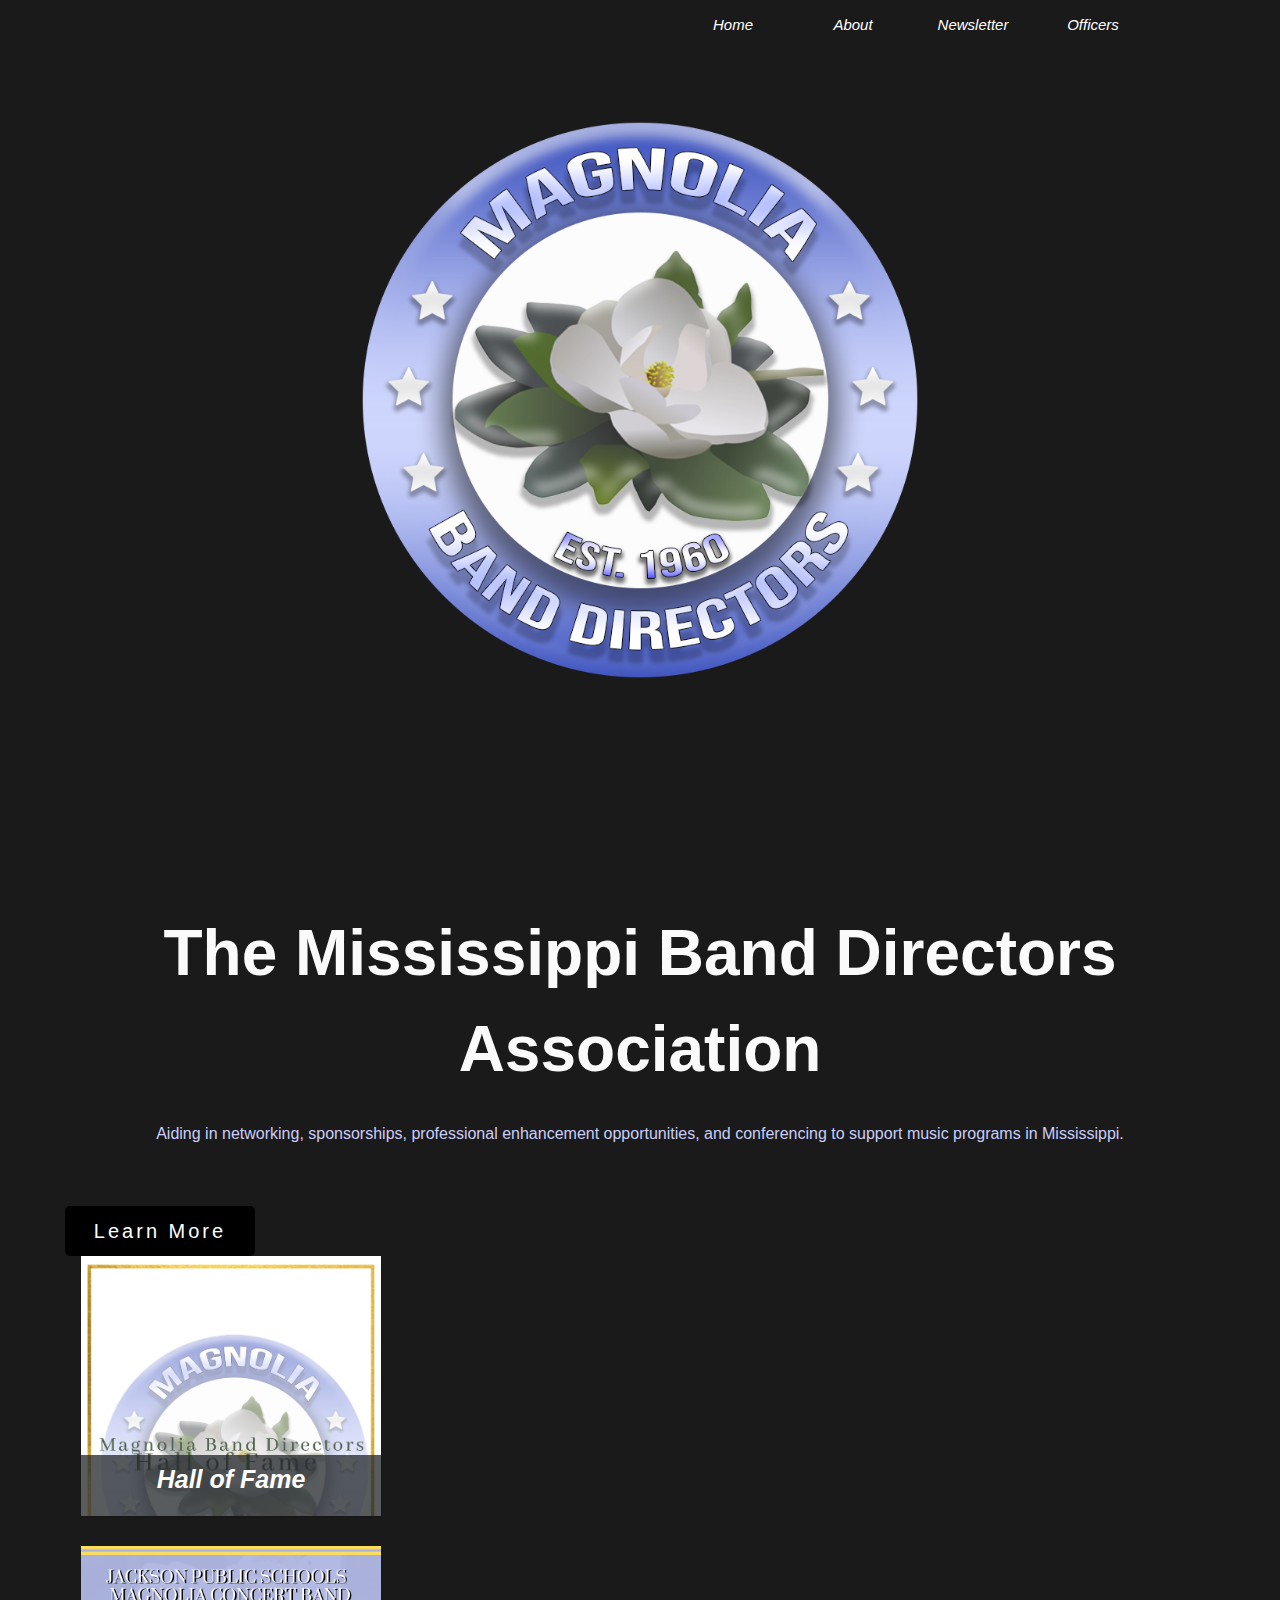
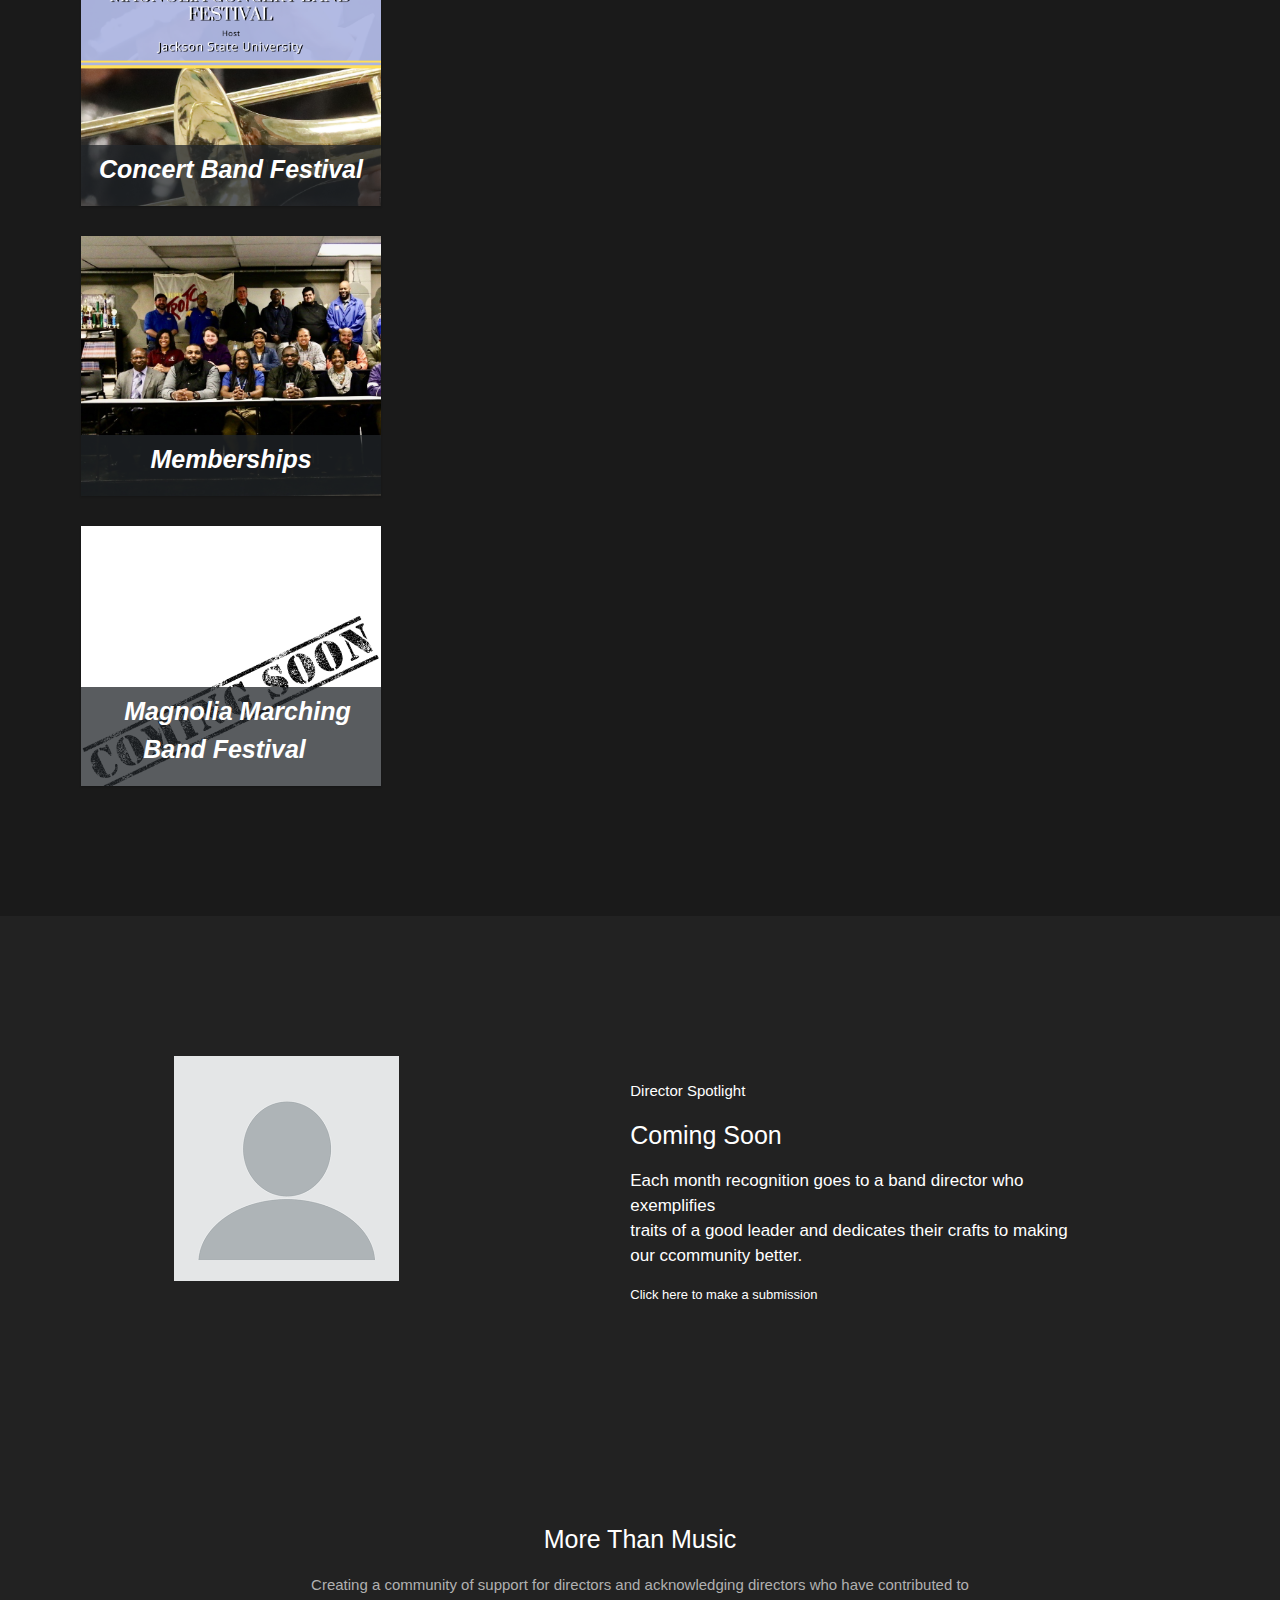
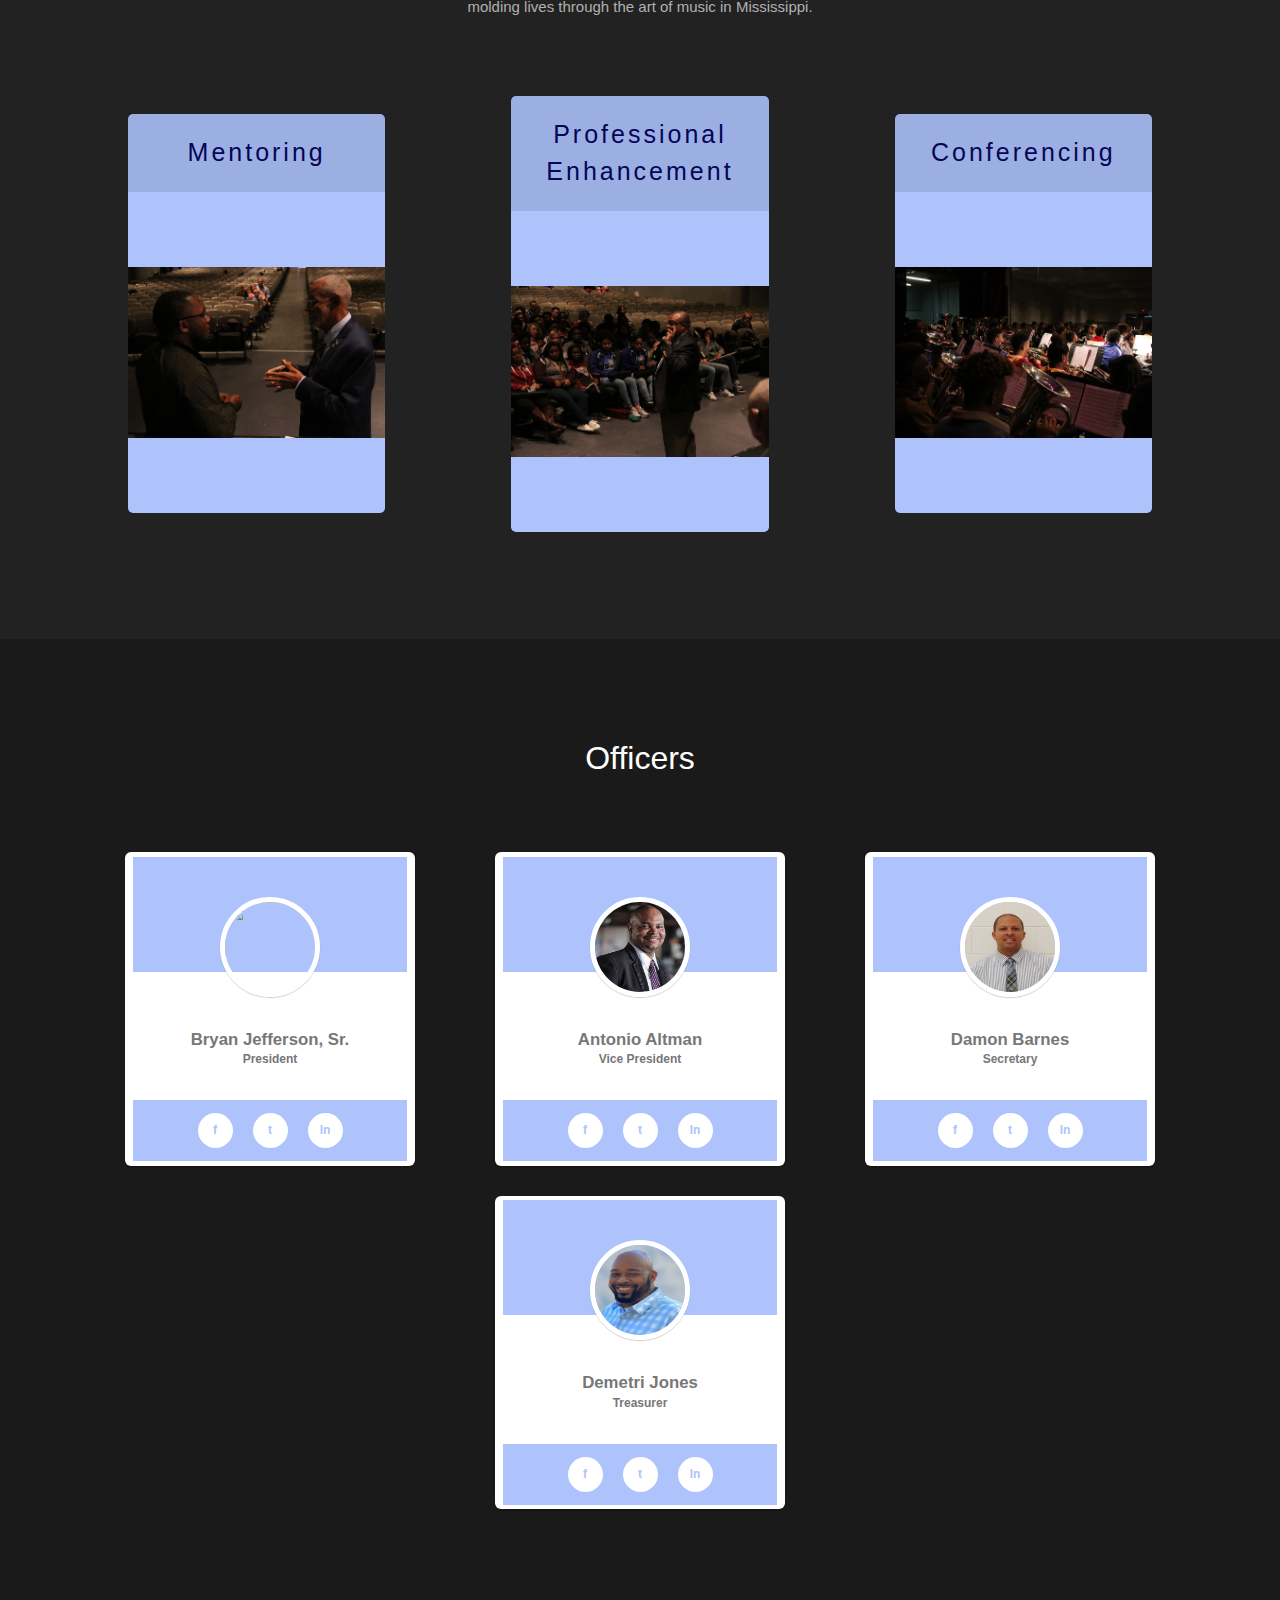
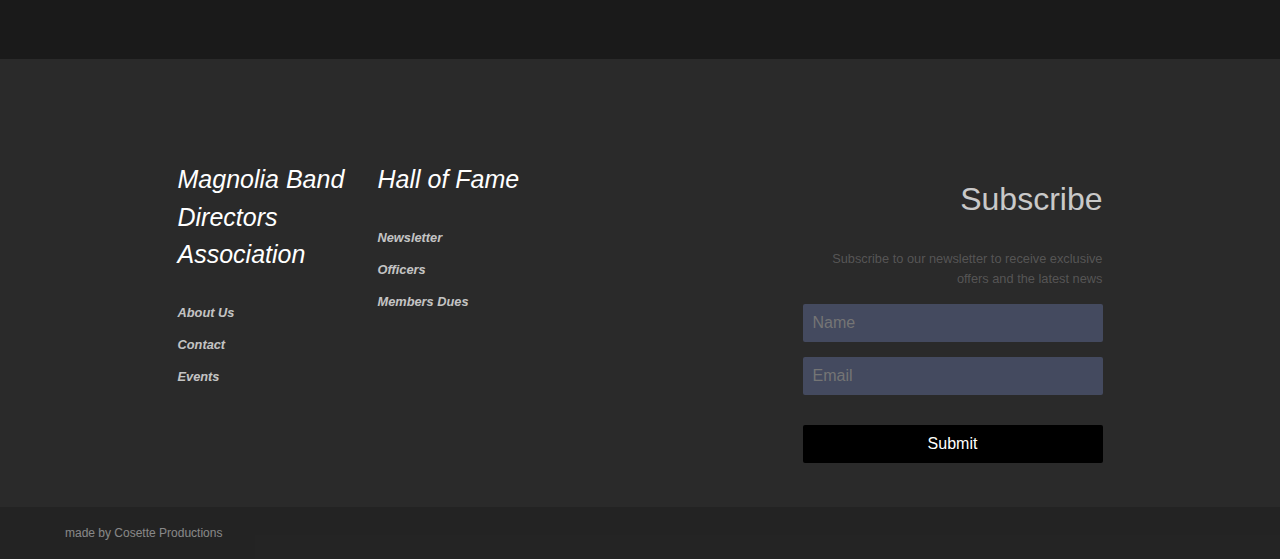
==== index.html @ d33f21e5 "New commit on this project locally" ====
<!doctype html>
        <html lang="en">
          <head>
            <meta name="viewport" content="width=device-width">
            <meta charset="utf-8">
            <title>Magnolia Band Directors</title>
            <link rel="shortcut icon" type="image/x-icon" href="assets/MBD-logo.png"/>
            <meta property="og:url" content="http://cosetteproductions.com" />
            <meta property="og:type" content="website" />
            <meta property="og:title" content="MS Band Directors Association" />
            <meta name="theme-color" content="#aec3fc">
            <meta name="description" content="Aiding in networking, sponsorships, professional enhancement opportunities, and conferencing to support music programs in Mississippi.">
            <meta name="keywords" content="band, band director, mississippi band, band director association">
            <meta name="author" content="Jabrieka Thornton">
            <link rel="stylesheet" href="./css/style.css">
            <!--============== Bootstrap link =============-->
            <link rel="stylesheet" href="https://cdn.jsdelivr.net/npm/bootstrap@5.2.0-beta1/dist/css/bootstrap.min.css">
            <!-- _____ Slick Slider _____ -->
            <link rel="stylesheet" href="https://cdn.jsdelivr.net/jquery.slick/1.6.0/slick.css">
            <link rel="stylesheet" type="text/css" href="./css/slick.css"/>
            <link rel="stylesheet" type="text/css" href="./css/slick-theme.css"/>
          </head>
          <body>
            <body>
              <header class="header-banner">
                <div class="container-width">
                  <nav class="menu">
                    <!-- <span class="nav-item">
                      <a class="menu-item" href="">Resources</a>
                    </span> -->
                    <span class="nav-item">
                      <a class="menu-item scroll-link" id=".bdg-sect" href="officers.html">Officers</a>
                    </span>
                    <span class="nav-item">
                      <a class="menu-item" href="https://www.canva.com/design/DAFUAje_mnM/11EycZ7sehlPkjwd6vkepw/view?utm_content=DAFUAje_mnM&utm_campaign=designshare&utm_medium=link&utm_source=publishsharelink">Newsletter</a>
                    </span>
                    <span class="nav-item">
                      <a class="menu-item" href="about.html">About</a>
                    </span>
                    <span>
                      <a class="menu-item active" aria-current="page" href="#">Home</a>
                    </span>
                  </nav>
                </div>
              </header>
              <section class="flex-sect">
                <div class="container-width">
                  <div class="flex-title">The Mississippi Band Directors Association</div>
                  <div class="flex-desc">
                    Aiding in networking, sponsorships, professional enhancement opportunities, 
                    and conferencing to support music programs in Mississippi.
                  </div>
                  <div class="lead-btn" href="about.html">Learn More</div>
                  <div class="slider">
                    <div class="mx-3">
                      <div class="card border-0 rounded-0">
                        <div class="card1">
                        <div class="d-flex bg-opacity-25 justify-content-center align-items-end">
                          <div class="text-center pb-2 bg-dark w-100 pt-3 bg-opacity-75">
                            <a class="text-white fw-bold" href="HOF.html">Hall of Fame</a>
                          </div>
                        </div>
                        </div>
                      </div>
                    </div>
                    <div class="mx-3">
                      <div class="card border-0 rounded-0">
                        <div class="card2">
                        <div class="d-flex bg-opacity-25 justify-content-center align-items-end">
                          <div class="text-center pb-2 bg-dark w-100 pt-3 bg-opacity-75">
                            <a class="text-white fw-bold">Concert Band Festival</a>
                          </div>
                        </div>
                        </div>
                      </div>
                    </div>
                    <div class="mx-3">
                      <div class="card border-0 rounded-0">
                        <div class="card3">
                        <div class="d-flex bg-opacity-25 justify-content-center align-items-end">
                          <div class="text-center pb-2 bg-dark w-100 pt-3 bg-opacity-75">
                            <a class="text-white fw-bold">Memberships</a>
                          </div>
                        </div>
                        </div>
                      </div>
                    </div>
                    <div class="mx-3">
                      <div class="card border-0 rounded-0">
                        <div class="card4">
                        <div class="d-flex bg-opacity-25 justify-content-center align-items-end">
                          <div class="text-center pb-2 bg-dark w-100 pt-3 bg-opacity-75">
                            <a class="text-white fw-bold" href="">Magnolia Marching Band Festival</a>
                          </div>
                        </div>
                        </div>
                      </div>
                    </div>
                  </div>
              </div>
              </section>
              <section class="spotlight-sect">
                <div class="container-width">
                  <div class="spotlight-container">
                    <img src="./assets/Officers/Anonymous User.png" class="Spotlight" alt=""/>
                    <div class="spotlight-content">
                      <div class="spotlight-pre">Director Spotlight</div>
                      <div class="spotlight-title">Coming Soon</div>
                      <div class="spotlight-desc">
                        Each month recognition goes to a band director who exemplifies <br>
                        traits of a good leader and dedicates their crafts to making our ccommunity better.
                      </div>
                      <div class="spotlight-post">Click here to make a submission</div>
                    </div>
                  </div>
                </div>
              </section>
              <section class="blk-sect">
                <div class="container-width">
                  <div class="blk-title">More Than Music</div>
                  <div class="blk-desc">
                    Creating a community of support for directors and acknowledging directors who have contributed to molding lives through 
                    the art of music in Mississippi.
                  </div>
                  <div class="price-cards">
                    <div class="price-card-cont">
                      <div class="price-card">
                        <div class="pc-title">Mentoring</div>
                        <div class="pc-desc">
                          <img class="card-img-top img-fluid" src="/assets/Band-Clinic/Mentoring.jpg" alt="">
                        </div>
                      </div>
                    </div>
                    <div class="price-card-cont">
                      <div class="price-card">
                        <div class="pc-title">Professional Enhancement</div>
                        <div class="pc-desc">
                          <img class="card-img-top img-fluid" src="/assets/Band-Clinic/Professional-Enhancement.jpg" alt="">
                        </div>
                      </div>
                    </div>
                    <div class="price-card-cont">
                      <div class="price-card">
                        <div class="pc-title">Conferencing</div>
                        <div class="pc-desc">
                          <img class="card-img-top img-fluid" src="/assets/Band-Clinic/Full-band-3.jpg" alt="">
                        </div>
                      </div>
                    </div>
                  </div>
                </div>
              </section>
              <section class="bdg-sect">
                <div class="container-width">
                  <h1 class="bdg-title">Officers</h1>
                  <div class="badges">
                    <div class="badge">
                      <div class="badge-header"></div>
                      <img src="assets/Officers/Bryan Jefferson, Sr 1.png" class="badge-avatar" alt=""/>
                      <div class="badge-body">
                        <div class="badge-name">Bryan Jefferson, Sr.</div>
                        <div class="badge-role">President</div>
                        <div class="badge-desc"></div>
                        </div>
                        <div class="badge-foot">
                          <span class="badge-link">f</span>
                          <span class="badge-link">t</span>
                          <span class="badge-link">ln</span>
                        </div>
                      </div>
                      <div class="badge">
                        <div class="badge-header"></div>
                        <img src="assets/Officers/antonio altman.png" class="badge-avatar" alt=""/>
                        <div class="badge-body">
                          <div class="badge-name">Antonio Altman</div>
                          <div class="badge-role">Vice President</div>
                          <div class="badge-desc"></div>
                          </div><div class="badge-foot">
                            <span class="badge-link">f</span>
                            <span class="badge-link">t</span>
                            <span class="badge-link">ln</span>
                          </div>
                        </div>
                  <div class="badge">
                    <div class="badge-header"></div>
                    <img src="assets/Officers/William D. Barnes Bio Picture.png" class="badge-avatar" alt=""/>
                    <div class="badge-body">
                      <div class="badge-name">Damon Barnes</div>
                      <div class="badge-role">Secretary</div>
                      <div class="badge-desc"></div>
                    </div>
                    <div class="badge-foot">
                      <span class="badge-link">f</span>
                      <span class="badge-link">t</span>
                      <span class="badge-link">ln</span>
                    </div>
                    </div>
                    <div class="badge">
                      <div class="badge-header"></div>
                      <img src="assets/Officers/Demetri Jones (2).JPEG" class="badge-avatar" alt=""/>
                      <div class="badge-body">
                        <div class="badge-name">Demetri Jones</div>
                        <div class="badge-role">Treasurer</div>
                        <div class="badge-desc"></div>
                      </div>
                      <div class="badge-foot">
                        <span class="badge-link">f</span>
                        <span class="badge-link">t</span>
                        <span class="badge-link">ln</span>
                      </div>
                  </div>
                  </div>
                </div>
              </section>
                  <footer class="footer-under">
                    <div class="container-width">
                      <div class="footer-container">
                        <nav class="foot-lists">
                          <div class="foot-list">
                            <a class="foot-list-title active" aria-current="page" href="#">Magnolia Band <br> Directors Association</a>
                            <a class="foot-list-item" href="about.html">About Us</a>
                            <a class="foot-list-item" href="contact.html">Contact</a>
                            <a class="foot-list-item">Events</a>
                          </div>
                          <div class="foot-list">
                            <a class="foot-list-title" href="HOF.html">Hall of Fame</a>
                            <a class="foot-list-item" href="https://www.canva.com/design/DAFUAje_mnM/11EycZ7sehlPkjwd6vkepw/view?utm_content=DAFUAje_mnM&utm_campaign=designshare&utm_medium=link&utm_source=publishsharelink">Newsletter</a>
                            <a class="foot-list-item" href="officers.html">Officers</a>
                            <a class="foot-list-item">Members Dues</a>
                          </div>
                          <div class="clearfix"></div>
                        </nav>
                        <div class="form-sub">
                          <div class="foot-form-cont">
                            <div class="foot-form-title">Subscribe</div>
                            <div class="foot-form-desc">
                              Subscribe to our newsletter to receive exclusive 
                              offers and the latest news
                            </div>
                            <input type="text" name="name" placeholder="Name" class="sub-input"/>
                            <input type="text" name="email" placeholder="Email" class="sub-input"/>
                            <button type="button" class="sub-btn">Submit</button>
                          </div>
                        </div>
                      </div>
                    </div>
                    <div class="copyright">
                      <div class="container-width">
                        <div class="made-with">made by Cosette Productions</div>
                        <div class="foot-social-btns">facebook twitter linkedin mail</div>
                        <div class="clearfix"></div>
                      </div>
                    </div>
                  </footer>
            </body>

            <!-- ___________ Slick Slider ______________ -->
  <script src="https://code.jquery.com/jquery-3.4.1.min.js"></script>
  <script src="https://cdn.jsdelivr.net/jquery.slick/1.6.0/slick.min.js"></script>
  <script>

    $('.slider').slick({
      centerMode: true,
      dots: true,
      autoplay: true,
      centerPadding: '60px',
      slidesToShow: 3,
      responsive: [{
        breakpoint: 768,
        settings: {
          arrows: false,
          centerMode: true,
          centerPadding: '40px',
          Infinity: true,
          slidesToShow: 1
        },
      }]
    });

  </script>

            <script src="https://cdn.jsdelivr.net/npm/bootstrap@5.1.3/dist/js/bootstrap.bundle.min.js" 
            integrity="sha384-ka7Sk0Gln4gmtz2MlQnikT1wXgYsOg+OMhuP+IlRH9sENBO0LRn5q+8nbTov4+1p" 
            crossorigin="anonymous"></script>
            <script src="./js/slick.js"></script>
          </body>
        </html>
---- css/style.css ----
* {
    box-sizing: border-box;
}

body {
    margin: 0,0,0,0;
}

.clearfix {
    clear: both;
}

.header-banner {
    padding-top: 400px;
    padding-bottom: 400px;
    color: #ffffff;
    font-family: Helvetica, serif;
    font-weight: 100;
    background-color: #1a1a1a;
    background-image:url("../assets/MBD-icon-\(Transparent\).png");
    background-attachment: scroll;
    background-position: center;
    background-repeat: no-repeat;
    background-size: 1500px, 3400px;
    block-size: 100%;
}

.container-width {
    width: 100%;
    max-width: 1150px;
    margin: 0 auto;
}

.menu {
    overflow: hidden;
    position: absolute; /* Set the navbar to fixed position */
    top: 10px; /* Position the navbar at the top of the page */
    width: 85%; /* Full width */
}

.menu-item {
    float: right;
    font-size: 15px;
    color: #fff;
    width: 120px;
    padding: 10px;
    min-height: 50px;
    text-align: center;
    line-height: 30px;
    font-weight: 400;
}

.lead-title {
    margin: 150px 0 30px 0;
    font-size: 40px;
}

.sub-lead-title {
    max-width: 650px;
    line-height: 30px;
    margin-bottom: 30px;
    color: #c6c6c6;
}

.lead-btn {
    margin-top: 15px;
    padding: 10px;
    width: 190px;
    min-height: 30px;
    font-size: 20px;
    color:white;
    text-align: center;
    letter-spacing: 3px;
    line-height: 30px;
    background-color: #000000;
    border-radius: 5px;
    transition: all 0.5s ease;
    cursor: pointer;
}

.lead-btn:hover {
    background-color: #aec3fc;
    color: #000000;
}

.lead-btn:active {
    background-color: #4f4f4f;
    color: #000000;
}

.flex-sect {
    background-color: #1a1a1a;
    padding: 100px 0;
    font-family: Helvetica, serif;
}

.flex-title {
    margin-bottom: 15px;
    margin-top:0px;
    font-size: 4em;
    text-align: center;
    font-weight: 700;
    color: #fafafa;
    padding: 5px;
}

.flex-desc {
    margin-bottom: 55px;
    font-size: 1em;
    color: rgb(202, 206, 249);
    text-align: center;
    padding: 5px;
}

.cards {
    padding: 20px 0;
    display: flex;
    justify-content: space-around;
    flex-flow: wrap;
}

.card {
    background-color: white;
    height: 300px;
    width: 300px;
    margin-bottom: 30px;
    box-shadow: 0 1px 2px 0 rgba(0, 0, 0, 0.2);
    border-radius: 2px;
    transition: all 0.5s ease;
    font-weight: 100;
    overflow: hidden;
}

.card1 {
    background-image:url(../assets/HOF-History/1.png);
    background-size: cover;
}

.card2 {
    background-image:url(../assets/Concert-Band-Festival/1.png);
    background-size: cover;
}

.card3 {
    background-image:url(../assets/Band-Clinic/Mass-Director-Photo.jpeg);
    background-size: cover;
}

.card4 {
    background-image:url(../assets/Comingsoon.png);
    background-size: cover;
}

.card:hover {
    margin-top: -5px;
    box-shadow: 0 20px 30px 0 rgba(0, 0, 0, 0.2);
}

.card-header {
    height: 155px;
    background-image: url("https://via.placeholder.com/350x250/78c5d6/fff");
    background-size: cover;
    background-position: center center;
}

.card-header.ch2 {
    background-image: url("https://via.placeholder.com/350x250/459ba8/fff");
}

.card-header.ch3 {
    background-image: url("https://via.placeholder.com/350x250/79c267/fff");
}

.card-header.ch4 {
    background-image: url("https://via.placeholder.com/350x250/c5d647/fff");
}

.card-header.ch5 {
    background-image: url("https://via.placeholder.com/350x250/f28c33/fff");
}

.card-header.ch6 {
    background-image: url("https://via.placeholder.com/350x250/e868a2/fff");
}

.card-body {
    padding: 15px 15px 5px 15px;
    color: #555;
}

.card-title {
    font-size: 1.4em;
    margin-bottom: 5px;
}

.card-sub-title {
    color: #b3b3b3;
    font-size: 1em;
    margin-bottom: 15px;
}

.card-desc {
    font-size: 0.85rem;
    line-height: 17px;
}

.d-flex{
    height: 260px;
}

.spotlight-sect {
    padding-top: 100px;
    padding-bottom: 100px;
    font-family: Helvetica, serif;
    background-color: #222222;
}

.img-phone {
    float: left;
}

.spotlight-container {
    display: flex;
    flex-wrap: wrap;
    align-items: center;
    justify-content: space-around;
}

.spotlight-content {
    float: left;
    padding: 7px;
    width: 490px;
    color: #ffffff;
    font-weight: 100;
    margin-top: 50px;
}

.spotlight-pre {
    padding: 7px;
    color: #ffffff;
    font-size: 15px;
}

.spotlight-title {
    padding: 7px;
    font-size: 25px;
    font-weight: 400;
}

.spotlight-desc {
    padding: 7px;
    font-size: 17px;
    line-height: 25px;
}

.spotlight-post {
    padding: 7px;
    line-height: 25px;
    font-size: 13px;
}

.blk-sect {
    padding-top: 100px;
    padding-bottom: 100px;
    background-color: #222222;
    font-family: Helvetica, serif;
}

.blk-title {
    color: #fff;
    font-size: 25px;
    text-align: center;
    margin-bottom: 15px;
}

.blk-desc {
    color: #b1b1b1;
    font-size: 15px;
    text-align: center;
    max-width: 700px;
    margin: 0 auto;
    font-weight: 100;
}

.price-cards {
    margin-top: 70px;
    display: flex;
    flex-wrap: wrap;
    align-items: center;
    justify-content: space-around;
}

.price-card-cont {
    width: 300px;
    padding: 7px;
    float: left;
}

.price-card {
    margin: 0 auto;
    min-height: 350px;
    background-color: #aec3fc;
    border-radius: 5px;
    font-weight: 100;
    color: #050558;
    width: 90%;
}

.pc-title {
    font-weight: 100;
    letter-spacing: 3px;
    text-align: center;
    font-size: 25px;
    background-color: rgba(0, 0, 0, 0.1);
    padding: 20px;
}

.pc-desc {
    padding: 75px 0;
    text-align: center;
}


.footer-under {
    background-color:#2a2a2a;
    padding-top: 100px;
    min-height: 500px;
    color: #eee;
    position: sticky;
    font-weight: 100;
    font-family: Helvetica, serif;
}

.copyright {
    background-color: rgba(0, 0, 0, 0.15);
    color: rgba(238, 238, 238, 0.5);
    bottom: 0;
    padding: 1em 0;
    position: absolute;
    width: 100%;
    font-size: 0.75em;
}

.made-with {
    float: left;
    width: 50%;
    padding: 5px 0;
}

.foot-social-btns {
    display: none;
    float: right;
    width: 50%;
    text-align: right;
    padding: 5px 0;
}

.footer-container {
    display: flex;
    flex-wrap: wrap;
    align-items: stretch;
    justify-content: space-around;
}

.foot-list {
    float: left;
    width: 200px;
}

.foot-list a{
    display: block;

}
.foot-list-title {
    font-weight: 400;
    margin-bottom: 10px;
    padding: 0.5em 0;
}

.foot-list-item {
    color: rgba(238, 238, 238, 0.8);
    font-size: 0.8em;
    padding: 0.5em 0;
}

.foot-list-item:hover {
    color: rgb(149, 157, 243);
}

.foot-form-cont {
    width: 300px;
    float: right;
}

.foot-form-title {
    color: rgba(255, 255, 255, 0.75);
    font-weight: 400;
    margin-bottom: 10px;
    padding: 0.5em 0;
    text-align: right;
    font-size: 2em;
}

.foot-form-desc {
    font-size: 0.8em;
    color: rgba(105, 104, 104, 0.712);
    line-height: 20px;
    text-align: right;
    margin-bottom: 15px;
}

.sub-input {
    width: 100%;
    margin-bottom: 15px;
    padding: 7px 10px;
    border-radius: 2px;
    color: #ffffff;
    background-color: #444a5f;
    border: none;
}

.sub-btn {
    width: 100%;
    margin: 15px 0;
    background-color: #000000;
    border: none;
    color: #fff;
    border-radius: 2px;
    padding: 7px 10px;
    font-size: 1em;
    cursor: pointer;
}

.sub-btn:hover {
    background-color: #aec3fc;
}

.sub-btn:active {
    background-color: #777;
    color:#000000
}

.bdg-sect {
    padding-top: 100px;
    padding-bottom: 100px;
    font-family: Helvetica, serif;
    background-color: #1a1a1a;
}

.bdg-title {
    text-align: center;
    font-size: 2em;
    margin-bottom: 55px;
    color: #ffffff;
}

.badges {
    padding: 20px;
    display: flex;
    justify-content: space-around;
    align-items: flex-start;
    flex-wrap: wrap;
}

.badge {
    width: 290px;
    font-family: Helvetica, serif;
    background-color: white;
    margin-bottom: 30px;
    box-shadow: 0 2px 2px 0 rgba(0, 0, 0, 0.2);
    border-radius: 3px;
    font-weight: 100;
    overflow: hidden;
    text-align: center;
}

.badge-header {
    height: 115px;
    background-color: #aec3fc;
    background-image: url("../assets/Concert-Band-Festival/1.png");
    background-position: center center, center center;
    background-attachment: fixed;
    overflow: hidden;
}

.badge-name {
    font-size: 1.4em;
    margin-bottom: 5px;
    color:#777
}

.badge-role {
    color: #777;
    font-size: 1em;
    margin-bottom: 25px;
}

.badge-desc {
    font-size: 0.85rem;
    line-height: 20px;
}

.badge-avatar {
    width: 100px;
    height: 100px;
    border-radius: 100%;
    border: 5px solid #fff;
    box-shadow: 0 1px 1px 0 rgba(0, 0, 0, 0.2);
    margin-top: -75px;
    position: relative;
}

.badge-body {
    margin: 35px 10px;
}

.badge-foot {
    color: #fff;
    background-color: #aec3fc;
    padding-top: 13px;
    padding-bottom: 13px;
    display: flex;
    justify-content: center;
}

.badge-link {
    height: 35px;
    width: 35px;
    line-height: 35px;
    font-weight: 700;
    background-color: #fff;
    color: #aec3fc;
    display: block;
    border-radius: 100%;
    margin: 0 10px;
}

.about-section h1{
    color:#050558;
    font: bold;
}

.about-section h2{
    color: #222222;
    text-align: center;
}
.officers-section{
    padding: 50px;
    text-align: center;
    background-color: #474e5d;
    color: white;
}

.officers-section.h1{
    text-align:center
}

.officer-column {
    float: left;
    width: 25%;
    margin-bottom: 16px;
    padding: 0 8px;
  }
  
  .officer-card {
    box-shadow: 0 4px 8px 0 rgba(115, 149, 250, 0.913);
    margin: 8px;
    width: 100%;
  }
  
  .officer-container {
    padding: 0 16px;
  }
  
  .officer-container::after, .officer-row::after {
    content: "";
    clear: both;
    display: table;
  }
  
  .officer-title {
    color: grey;
  }
  
  .officer-button {
    border: none;
    outline: 0;
    display: inline-block;
    padding: 8px;
    color: white;
    background-color: #000;
    text-align: center;
    cursor: pointer;
    width: 100%;
  }

  .button:hover {
    background-color: #555;
  }
  
  @media screen and (max-width: 650px) {
    .column {
      width: 100%;
      display: block;
    }
  }


@media (max-width: 768px) {
    .foot-form-cont {
        width: 400px;
    }

    .foot-form-title {
        width: autopx;
    }
}

@media (max-width: 480px) {
    .foot-lists {
        display: none;
    }
}
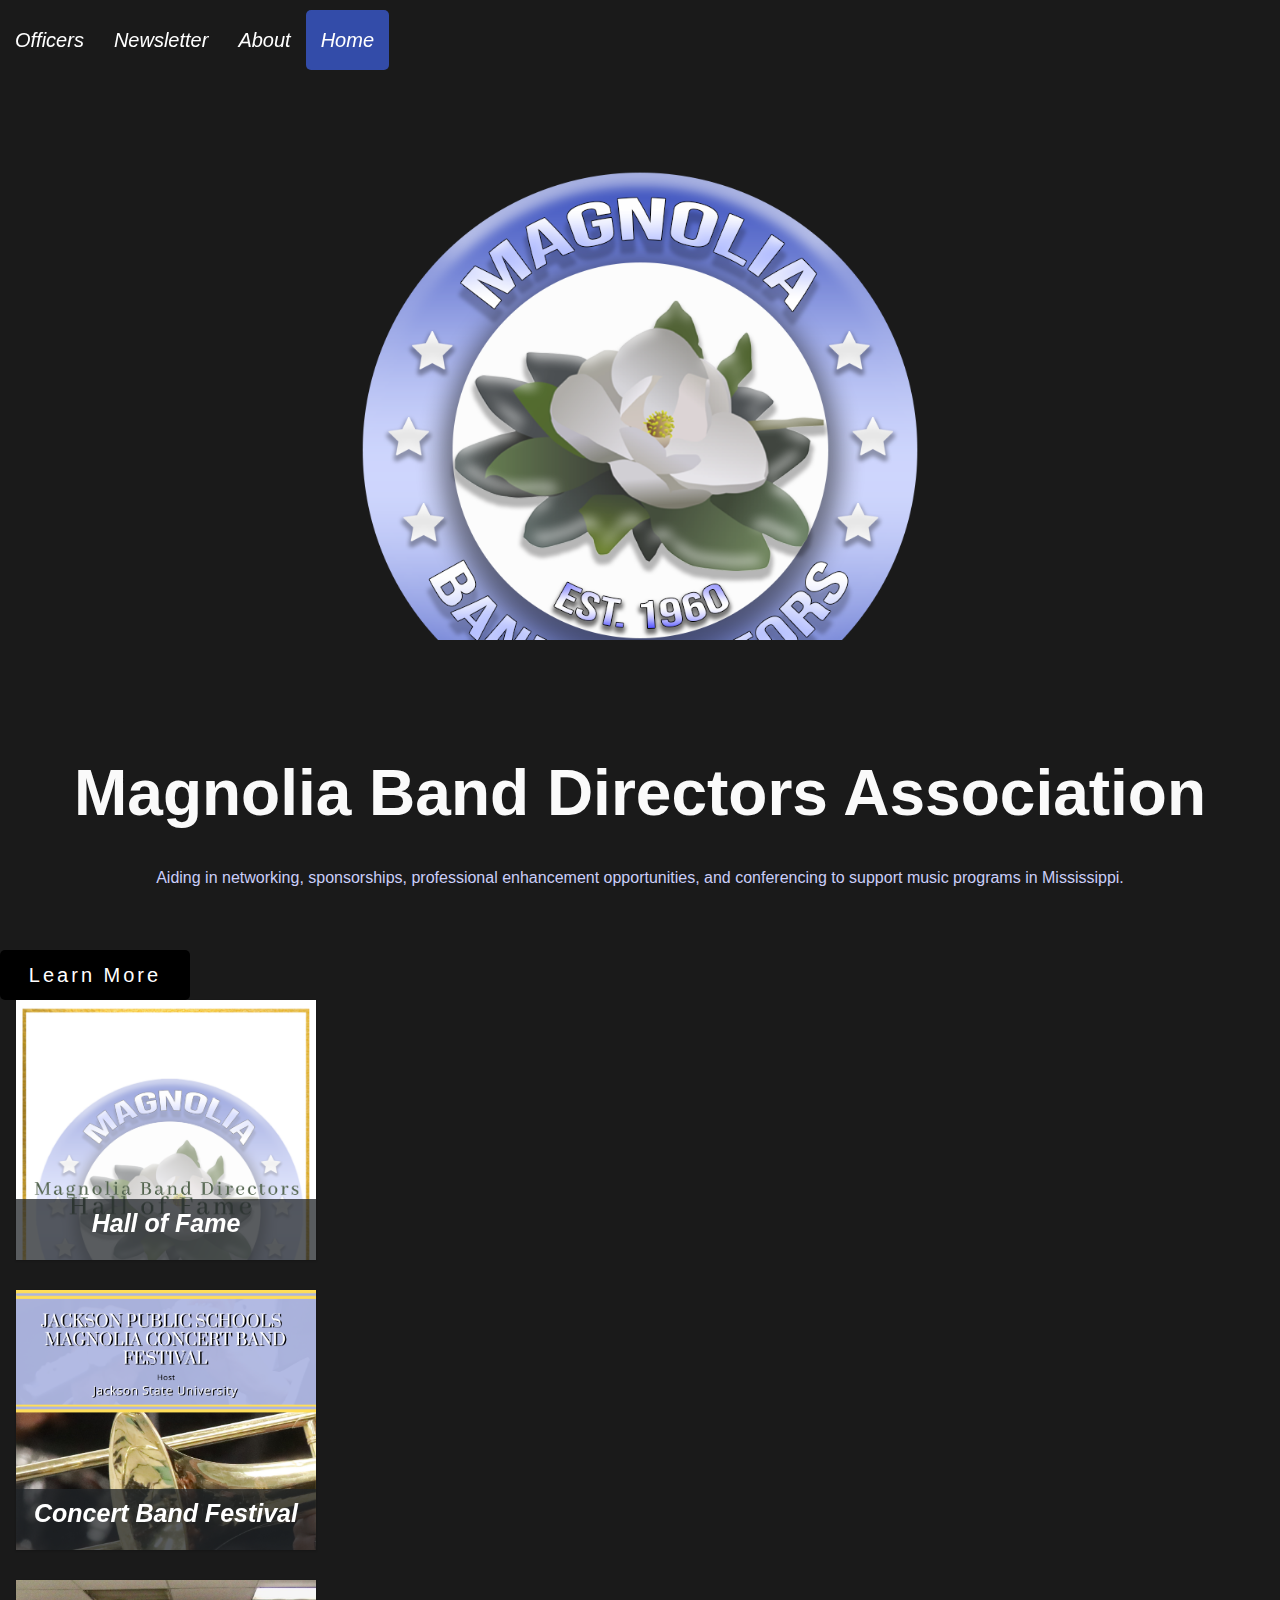
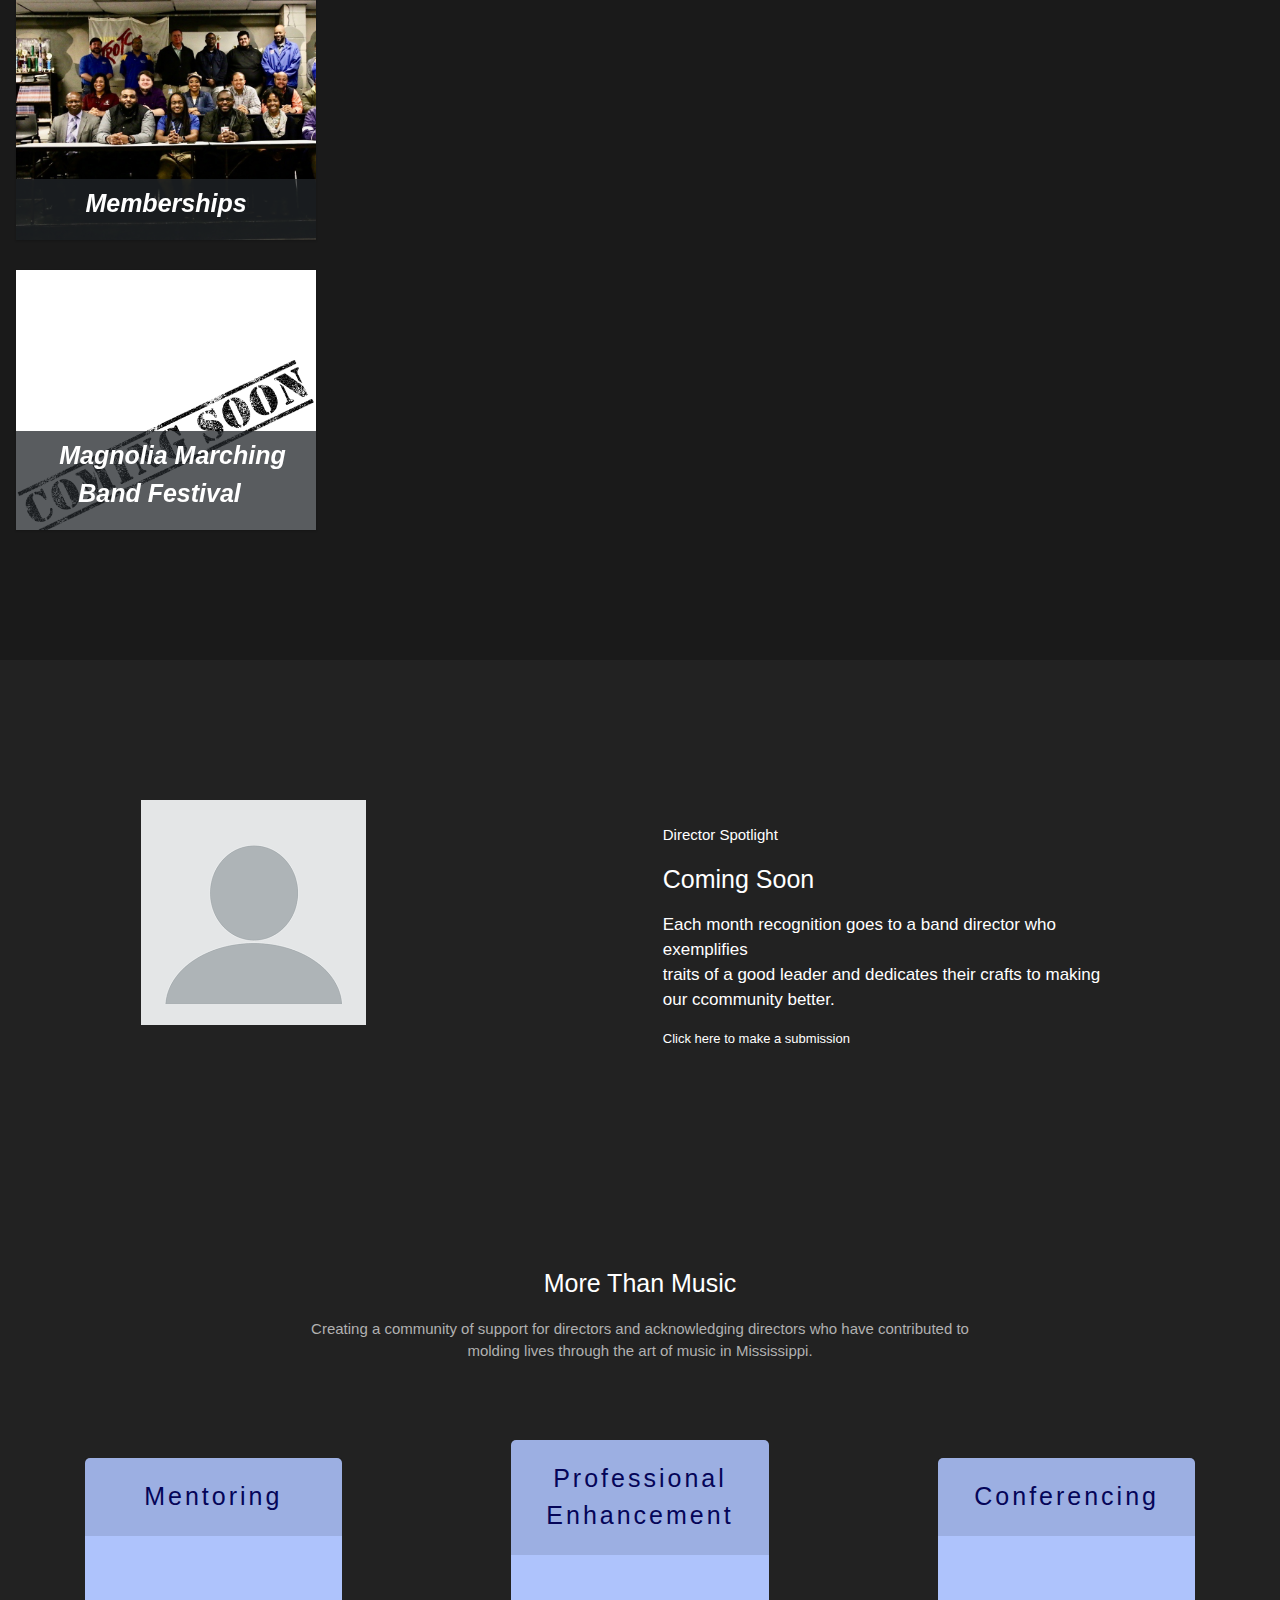
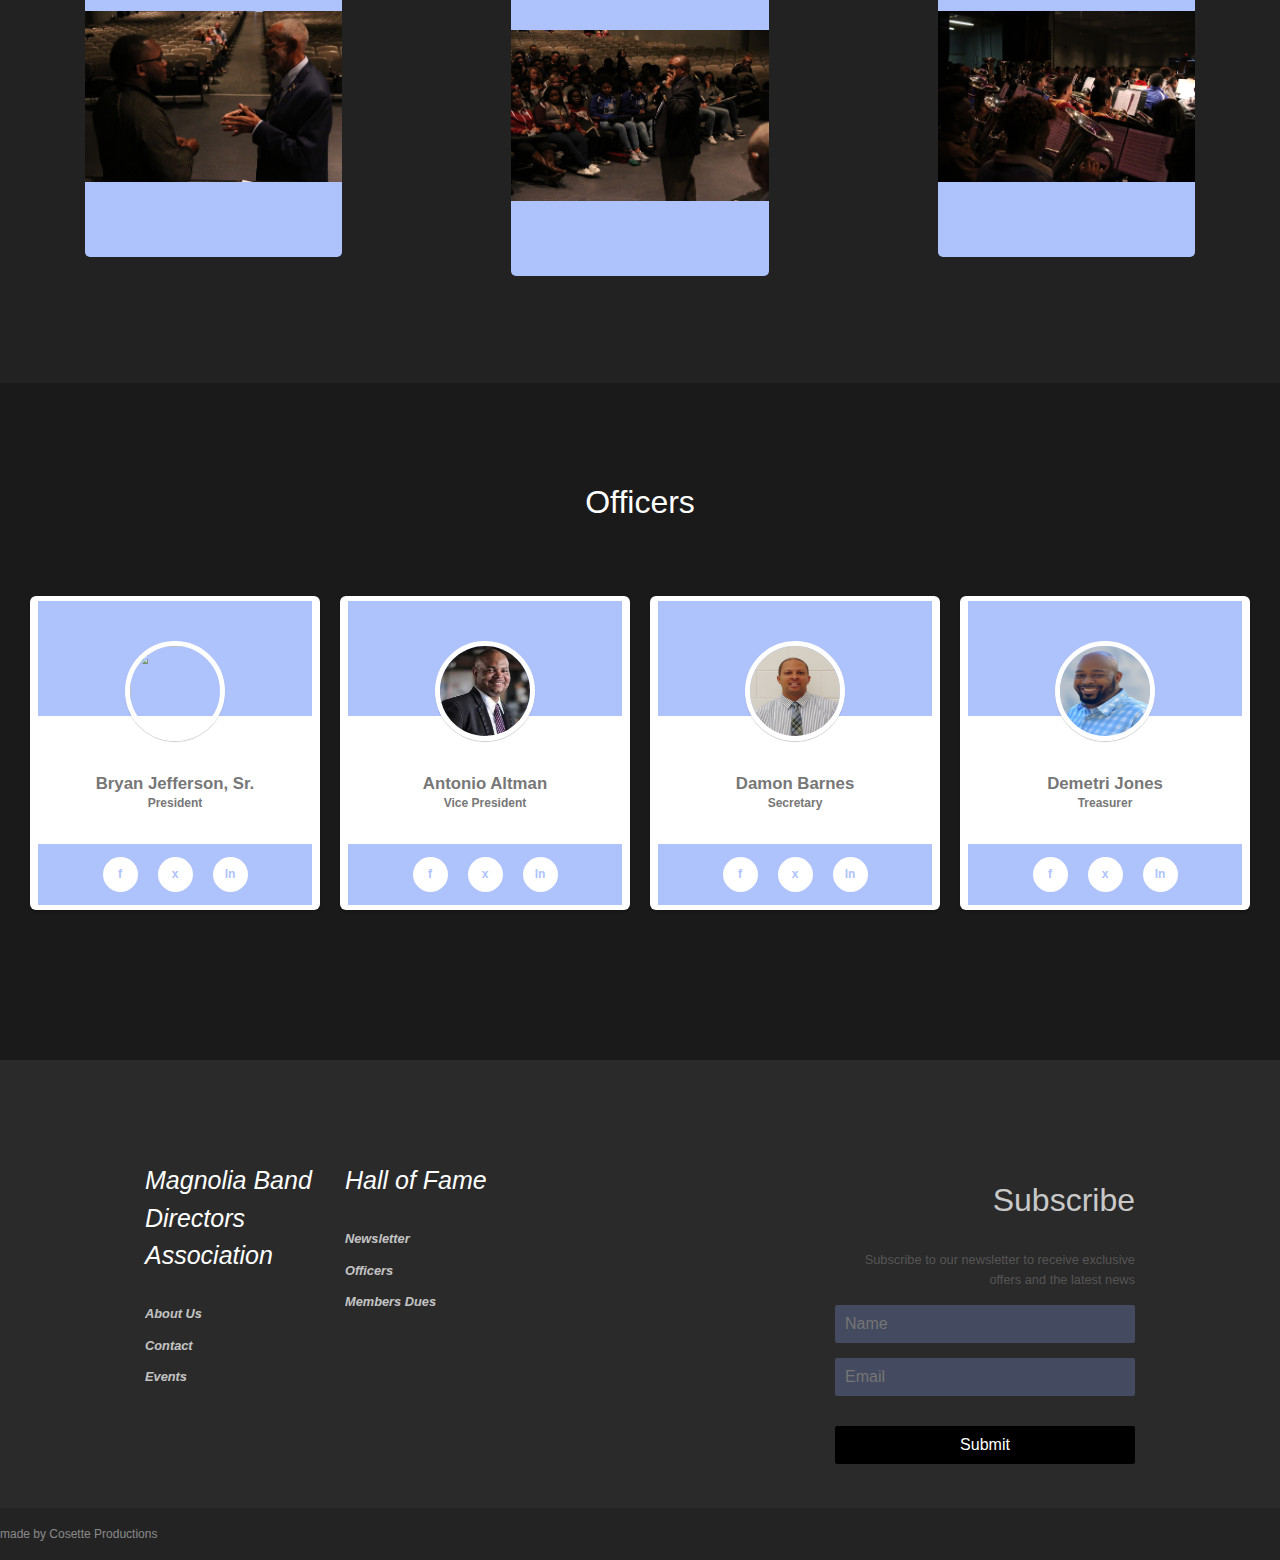
==== commit fe8b7bc1: "New commit on this project per request" ====
--- a/index.html
+++ b/index.html
@@ -5,47 +5,54 @@
             <meta charset="utf-8">
             <title>Magnolia Band Directors</title>
             <link rel="shortcut icon" type="image/x-icon" href="assets/MBD-logo.png"/>
-            <meta property="og:url" content="http://cosetteproductions.com" />
-            <meta property="og:type" content="website" />
-            <meta property="og:title" content="MS Band Directors Association" />
-            <meta name="theme-color" content="#aec3fc">
+            <meta property="og:url" content="http://magnoliabanddirectors.com"/>
+            <meta property="og:type" content="website"/>
+            <meta property="og:title" content="MS Band Directors Association"/>
+            <meta name="theme-color" content="#1a1a1a">
             <meta name="description" content="Aiding in networking, sponsorships, professional enhancement opportunities, and conferencing to support music programs in Mississippi.">
             <meta name="keywords" content="band, band director, mississippi band, band director association">
             <meta name="author" content="Jabrieka Thornton">
             <link rel="stylesheet" href="./css/style.css">
             <!--============== Bootstrap link =============-->
-            <link rel="stylesheet" href="https://cdn.jsdelivr.net/npm/bootstrap@5.2.0-beta1/dist/css/bootstrap.min.css">
+            <link rel="stylesheet" href="https://cdn.jsdelivr.net/npm/bootstrap@5.3.3/dist/css/bootstrap.min.css">
             <!-- _____ Slick Slider _____ -->
-            <link rel="stylesheet" href="https://cdn.jsdelivr.net/jquery.slick/1.6.0/slick.css">
+            <link rel="stylesheet" href="https://cdn.jsdelivr.net/npm/slick-carousel@1.8.1/slick/slick.min.css">
             <link rel="stylesheet" type="text/css" href="./css/slick.css"/>
             <link rel="stylesheet" type="text/css" href="./css/slick-theme.css"/>
+            <!----------Font Awesome---------->
+            <link rel="stylesheet" href="https://cdnjs.cloudflare.com/ajax/libs/font-awesome/6.7.1/css/all.min.css">
+            <script src="script/main.js"></script>
+            <script>
+              function myFunction(){
+              var x = 
+              document.getElementById("myNav");
+              if (x.className === "nav-item") {
+                x.className += " responsive";
+              }
+              else{
+                x.className = "nav-item";
+              }
+            }
+            </script>
           </head>
           <body>
             <body>
               <header class="header-banner">
                 <div class="container-width">
-                  <nav class="menu">
-                    <!-- <span class="nav-item">
-                      <a class="menu-item" href="">Resources</a>
-                    </span> -->
-                    <span class="nav-item">
-                      <a class="menu-item scroll-link" id=".bdg-sect" href="officers.html">Officers</a>
-                    </span>
-                    <span class="nav-item">
-                      <a class="menu-item" href="https://www.canva.com/design/DAFUAje_mnM/11EycZ7sehlPkjwd6vkepw/view?utm_content=DAFUAje_mnM&utm_campaign=designshare&utm_medium=link&utm_source=publishsharelink">Newsletter</a>
-                    </span>
-                    <span class="nav-item">
-                      <a class="menu-item" href="about.html">About</a>
-                    </span>
-                    <span>
-                      <a class="menu-item active" aria-current="page" href="#">Home</a>
-                    </span>
-                  </nav>
+                  <div class="menu">
+                    <div class="nav-item" id="myNav">
+                    <a class="menu-item" href="officers.html">Officers</a>
+                    <a class="menu-item" href="">Newsletter</a>
+                    <a class="menu-item" href="about.html">About</a>
+                    <a class="menu-item active" aria-current="page" href="#">Home</a>
+                    <a href="javascript:void(0);;" class="icon" onclick="myFunction()"><i class="fa-solid fa-bars"></i></a>
+                    </div>
+                  </div>
                 </div>
               </header>
               <section class="flex-sect">
                 <div class="container-width">
-                  <div class="flex-title">The Mississippi Band Directors Association</div>
+                  <div class="flex-title">Magnolia Band Directors Association</div>
                   <div class="flex-desc">
                     Aiding in networking, sponsorships, professional enhancement opportunities, 
                     and conferencing to support music programs in Mississippi.
@@ -164,7 +171,7 @@
                         </div>
                         <div class="badge-foot">
                           <span class="badge-link">f</span>
-                          <span class="badge-link">t</span>
+                          <span class="badge-link">x</span>
                           <span class="badge-link">ln</span>
                         </div>
                       </div>
@@ -177,7 +184,7 @@
                           <div class="badge-desc"></div>
                           </div><div class="badge-foot">
                             <span class="badge-link">f</span>
-                            <span class="badge-link">t</span>
+                            <span class="badge-link">x</span>
                             <span class="badge-link">ln</span>
                           </div>
                         </div>
@@ -191,7 +198,7 @@
                     </div>
                     <div class="badge-foot">
                       <span class="badge-link">f</span>
-                      <span class="badge-link">t</span>
+                      <span class="badge-link">x</span>
                       <span class="badge-link">ln</span>
                     </div>
                     </div>
@@ -205,7 +212,7 @@
                       </div>
                       <div class="badge-foot">
                         <span class="badge-link">f</span>
-                        <span class="badge-link">t</span>
+                        <span class="badge-link">x</span>
                         <span class="badge-link">ln</span>
                       </div>
                   </div>
@@ -256,7 +263,7 @@
 
             <!-- ___________ Slick Slider ______________ -->
   <script src="https://code.jquery.com/jquery-3.4.1.min.js"></script>
-  <script src="https://cdn.jsdelivr.net/jquery.slick/1.6.0/slick.min.js"></script>
+  <script src="https://cdn.jsdelivr.net/npm/slick-carousel@1.8.1/slick/slick.min.js"></script>
   <script>
 
     $('.slider').slick({
@@ -279,9 +286,8 @@
 
   </script>
 
-            <script src="https://cdn.jsdelivr.net/npm/bootstrap@5.1.3/dist/js/bootstrap.bundle.min.js" 
-            integrity="sha384-ka7Sk0Gln4gmtz2MlQnikT1wXgYsOg+OMhuP+IlRH9sENBO0LRn5q+8nbTov4+1p" 
-            crossorigin="anonymous"></script>
-            <script src="./js/slick.js"></script>
-          </body>
-        </html>+<script src="https://cdn.jsdelivr.net/npm/bootstrap@5.3.3/dist/js/bootstrap.min.js"></script>
+  <script src="./js/slick.js"></script>
+  <script src="https://kit.fontawesome.com/05e2292e36.js" crossorigin="anonymous"></script>
+  </body>
+</html>--- a/css/style.css
+++ b/css/style.css
@@ -3,7 +3,11 @@
 }
 
 body {
-    margin: 0,0,0,0;
+    width:100%;
+    height: 100%;
+    margin: 0px;
+    padding: 0px;
+    overflow-x:hidden;
 }
 
 .clearfix {
@@ -11,14 +15,13 @@
 }
 
 .header-banner {
-    padding-top: 400px;
-    padding-bottom: 400px;
+    padding-top: 50%;
     color: #ffffff;
     font-family: Helvetica, serif;
     font-weight: 100;
     background-color: #1a1a1a;
     background-image:url("../assets/MBD-icon-\(Transparent\).png");
-    background-attachment: scroll;
+    background-attachment:fixed;
     background-position: center;
     background-repeat: no-repeat;
     background-size: 1500px, 3400px;
@@ -27,27 +30,46 @@
 
 .container-width {
     width: 100%;
-    max-width: 1150px;
-    margin: 0 auto;
+    margin: 0;
+    background: fixed;
+
 }
 
 .menu {
     overflow: hidden;
-    position: absolute; /* Set the navbar to fixed position */
-    top: 10px; /* Position the navbar at the top of the page */
-    width: 85%; /* Full width */
+    position: fixed; /* Set the navbar to fixed position */
+    top: 0; /* Position the navbar at the top of the page */
+    align-items: center;
+}
+.nav-item{
+    list-style-type: none;
+    padding: 10px 0 0 0;
+    margin: 0;
+    display: flex;
+    justify-content: space-around;
+    overflow: hidden;
 }
 
 .menu-item {
-    float: right;
-    font-size: 15px;
+    font-size: 20px;
+    margin-top: 10px;
     color: #fff;
-    width: 120px;
-    padding: 10px;
-    min-height: 50px;
-    text-align: center;
-    line-height: 30px;
-    font-weight: 400;
+    padding: 15px;
+    text-align: center;
+    font-weight: 100;
+}
+
+.menu-item:hover{
+    background-color: #aec3fc;
+    transition: 0.3s;
+}
+
+.menu-item.active{
+    background-color: #334ca9;
+}
+
+.menu .icon{
+    display: none;
 }
 
 .lead-title {
@@ -535,76 +557,122 @@
     margin: 0 10px;
 }
 
+.about-section{
+    background-color: #1a1a1a;
+    color: #fafafa;
+    text-align: center;
+    margin-top: 25px;
+    padding: auto;
+
+}
+
 .about-section h1{
-    color:#050558;
+    color:#fafafa;
     font: bold;
 }
 
 .about-section h2{
-    color: #222222;
-    text-align: center;
-}
+    color: #777;
+}
+
+.about-section p{
+    text-align: left;
+}
+
 .officers-section{
-    padding: 50px;
-    text-align: center;
-    background-color: #474e5d;
-    color: white;
-}
-
-.officers-section.h1{
-    text-align:center
+    padding: auto;
+    background-color: #1a1a1a;
+    display:block;
+    color: #ffffff;
+    
+}
+
+.officers-section h1{
+    text-align:center;
+    font-size: 300;
+    padding: 20px;
+}
+
+.officers-section a{
+    display: block;
 }
 
 .officer-column {
-    float: left;
-    width: 25%;
-    margin-bottom: 16px;
-    padding: 0 8px;
+    width: 600px;
+    font-family: Helvetica, serif;
+    background-color: #313131;
+    margin-top: 25px;
+    position:static;
+    box-shadow: 0 2px 2px 0 rgba(0, 0, 0, 0.2);
+    border-radius: 25px;
+    font-weight: 100;
+    flex-wrap: wrap;
+    text-align: left;
   }
   
-  .officer-card {
-    box-shadow: 0 4px 8px 0 rgba(115, 149, 250, 0.913);
-    margin: 8px;
-    width: 100%;
+.officer-card {
+    height: 400px;
+    display:inline-flex;
+    margin: 30px;
+    width: 100px;
   }
-  
-  .officer-container {
-    padding: 0 16px;
+
+  .officer-container{
+    margin-left: 30px;
+    display: inline;
   }
-  
-  .officer-container::after, .officer-row::after {
-    content: "";
-    clear: both;
-    display: table;
+
+  h2{
+    text-align: center;
+    display: flex;
+    color: #fafafa;
   }
   
   .officer-title {
     color: grey;
-  }
-  
-  .officer-button {
-    border: none;
-    outline: 0;
-    display: inline-block;
-    padding: 8px;
-    color: white;
-    background-color: #000;
-    text-align: center;
-    cursor: pointer;
-    width: 100%;
+    text-align: center;
   }
 
   .button:hover {
     background-color: #555;
   }
   
-  @media screen and (max-width: 650px) {
+  @media screen and (max-width: 768px) {
+
+    /*Style for screens smaller than 768px (typical phone size)*/
+
+    body {
+        font-size: 14px;
+        width:100%;
+        
+    }
     .column {
       width: 100%;
       display: block;
     }
+
+    .nav-item a:not(first-child){
+        display: none;
+    }
+    .menu a.icon{
+        float: right;
+        display: block;
+    }
+
+    .menu.responsive {
+        position: relative;
+    }
+    .menu.responsive a.icon{
+        position: absolute;
+        right:0;
+        top: 0;
+    }
+    .menu.nav-item.responsive a {
+        float: none;
+        display: block;
+        text-align: left;
+    }
   }
-
 
 @media (max-width: 768px) {
     .foot-form-cont {
@@ -612,8 +680,9 @@
     }
 
     .foot-form-title {
-        width: autopx;
-    }
+        width: auto;
+    }
+
 }
 
 @media (max-width: 480px) {
